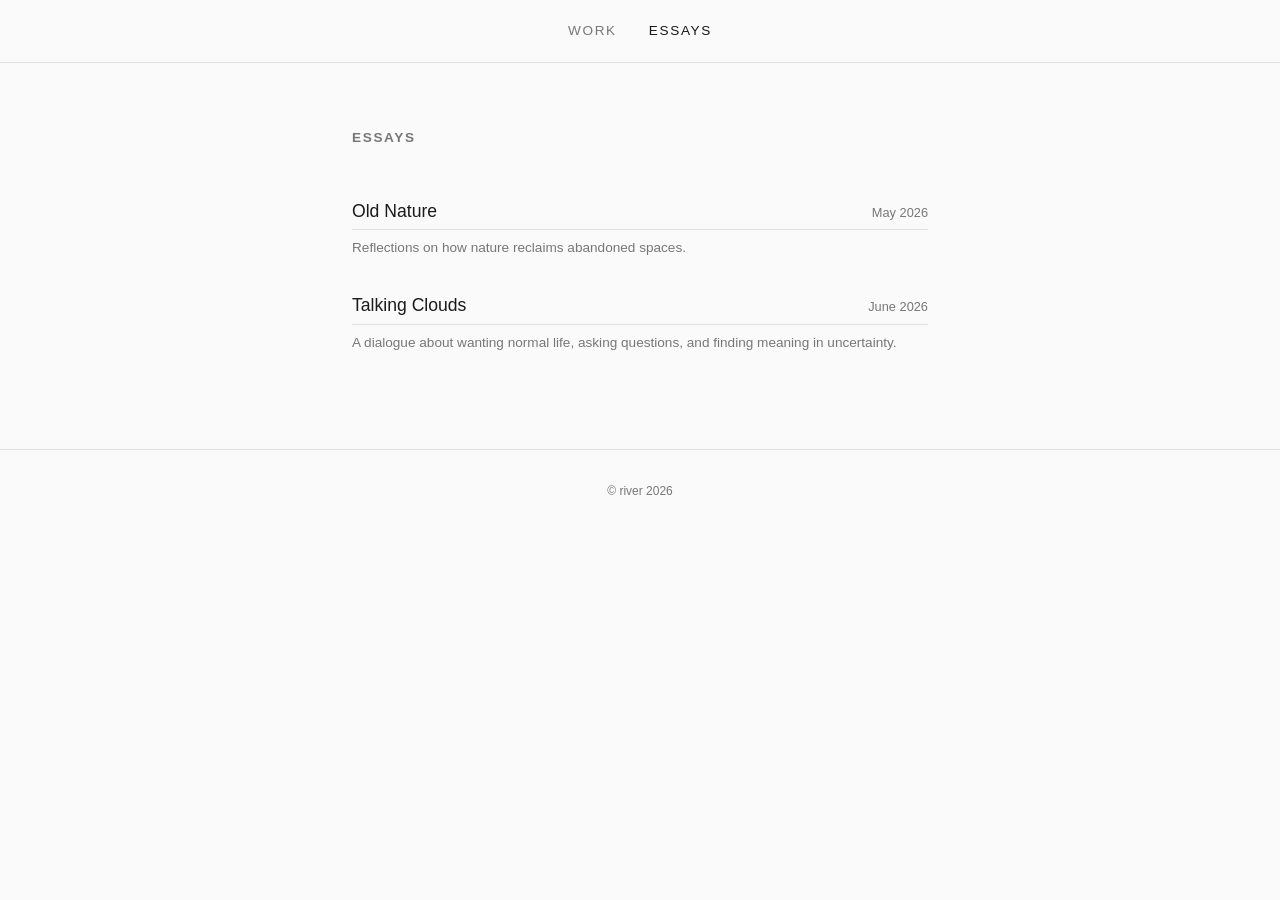
==== index.html @ b57bc3b6 "Add 'Talking Clouds' essay and rename 'On Nature' to 'Old Nature' - Create new essay 'talking-clouds" ====
<!DOCTYPE html>
<html lang="en">
<head>
  <meta charset="UTF-8">
  <meta name="viewport" content="width=device-width, initial-scale=1.0">
  <title>Essays</title>
  <link rel="stylesheet" href="style.css">
</head>
<body>

  <header>
    <nav>
      <a href="https://rivergrandmother.com" class="nav-link">Work</a>
      <a href="/" class="nav-link active">Essays</a>
    </nav>
  </header>

  <main class="list-page">
    <h1>Essays</h1>
    <ul class="essay-list" id="essay-list">
      <!-- Populated from essays.js -->
    </ul>
  </main>

  <footer>
    <p>&copy; river 2026</p>
  </footer>

  <script src="essays.js"></script>
  <script>
    const list = document.getElementById("essay-list");
    ESSAYS.forEach(essay => {
      const li = document.createElement("li");
      const a = document.createElement("a");
      a.href = essay.slug + ".html";
      a.innerHTML = `
        <span class="essay-title">${essay.title}</span>
        <span class="essay-date">${essay.date}</span>
      `;
      li.appendChild(a);
      if (essay.description) {
        const desc = document.createElement("p");
        desc.className = "essay-description";
        desc.textContent = essay.description;
        li.appendChild(desc);
      }
      list.appendChild(li);
    });
  </script>
</body>
</html>
---- style.css ----
/* ── Reset & Base ── */

*, *::before, *::after {
  margin: 0;
  padding: 0;
  box-sizing: border-box;
}

:root {
  --bg: #fafafa;
  --text: #1a1a1a;
  --text-light: #777;
  --border: #e0e0e0;
  --font: "Helvetica Neue", Helvetica, Arial, sans-serif;
}

html {
  scroll-behavior: smooth;
}

body {
  font-family: var(--font);
  color: var(--text);
  background: var(--bg);
  line-height: 1.6;
  -webkit-font-smoothing: antialiased;
}

/* ── Header / Nav ── */

header {
  position: sticky;
  top: 0;
  z-index: 100;
  background: var(--bg);
  border-bottom: 1px solid var(--border);
}

nav {
  max-width: 1400px;
  margin: 0 auto;
  padding: 1.25rem 2rem;
  display: flex;
  gap: 2rem;
  justify-content: center;
}

.nav-link {
  text-decoration: none;
  color: var(--text-light);
  font-size: 0.85rem;
  letter-spacing: 0.12em;
  text-transform: uppercase;
  transition: color 0.2s;
}

.nav-link:hover,
.nav-link.active {
  color: var(--text);
}

/* ── List Page ── */

.list-page {
  max-width: 640px;
  margin: 0 auto;
  padding: 4rem 2rem;
}

.list-page h1 {
  font-size: 0.85rem;
  text-transform: uppercase;
  letter-spacing: 0.12em;
  color: var(--text-light);
  margin-bottom: 3rem;
}

.essay-list {
  list-style: none;
}

.essay-list li {
  margin-bottom: 2rem;
}

.essay-list a {
  text-decoration: none;
  color: var(--text);
  display: flex;
  justify-content: space-between;
  align-items: baseline;
  gap: 1rem;
  padding-bottom: 0.3rem;
  border-bottom: 1px solid var(--border);
  transition: border-color 0.2s;
}

.essay-list a:hover {
  border-color: var(--text);
}

.essay-title {
  font-size: 1.1rem;
  font-weight: 400;
}

.essay-date {
  font-size: 0.8rem;
  color: var(--text-light);
  white-space: nowrap;
}

.essay-description {
  font-size: 0.85rem;
  color: var(--text-light);
  margin-top: 0.5rem;
  line-height: 1.5;
}

/* ── Essay Page ── */

.essay-page {
  display: flex;
  max-width: 1100px;
  margin: 0 auto;
  padding: 3rem 2rem;
  gap: 4rem;
}

.essay-content {
  flex: 1;
  max-width: 700px;
}

.essay-content h1 {
  font-size: 2rem;
  font-weight: 500;
  line-height: 1.3;
  margin-bottom: 0.5rem;
}

.essay-meta {
  font-size: 0.8rem;
  color: var(--text-light);
  margin-bottom: 3rem;
}

.essay-content h2 {
  font-size: 1.2rem;
  font-weight: 500;
  margin-top: 2.5rem;
  margin-bottom: 1rem;
}

.essay-content p {
  font-size: 1.05rem;
  line-height: 1.9;
  margin-bottom: 1.5rem;
}

.essay-content blockquote {
  border-left: 2px solid var(--border);
  padding-left: 1.5rem;
  margin: 2rem 0;
  color: var(--text-light);
  font-style: italic;
}

.essay-content hr {
  border: none;
  border-top: 1px solid var(--border);
  margin: 3rem 0;
}

/* ── Table of Contents (sidebar) ── */

.toc {
  width: 220px;
  flex-shrink: 0;
  position: sticky;
  top: 5rem;
  align-self: flex-start;
  max-height: calc(100vh - 6rem);
  overflow-y: auto;
}

.toc h3 {
  font-size: 0.75rem;
  text-transform: uppercase;
  letter-spacing: 0.1em;
  color: var(--text-light);
  margin-bottom: 1rem;
}

.toc ul {
  list-style: none;
}

.toc li {
  margin-bottom: 0.6rem;
}

.toc a {
  text-decoration: none;
  color: var(--text-light);
  font-size: 0.82rem;
  line-height: 1.4;
  transition: color 0.2s;
}

.toc a:hover,
.toc a.active {
  color: var(--text);
}

/* ── Back link ── */

.back-link {
  display: inline-block;
  margin-bottom: 2rem;
  text-decoration: none;
  color: var(--text-light);
  font-size: 0.85rem;
  transition: color 0.2s;
}

.back-link:hover {
  color: var(--text);
}

/* ── Footer ── */

footer {
  text-align: center;
  padding: 2rem;
  font-size: 0.75rem;
  color: var(--text-light);
  border-top: 1px solid var(--border);
}

/* ── Responsive ── */

@media (max-width: 850px) {
  .essay-page {
    flex-direction: column;
    padding: 2rem 1.5rem;
    gap: 0;
  }

  .toc {
    position: static;
    width: 100%;
    max-height: none;
    margin-bottom: 2rem;
    padding-bottom: 1.5rem;
    border-bottom: 1px solid var(--border);
  }

  .essay-content {
    max-width: 100%;
  }
}

@media (max-width: 480px) {
  .list-page {
    padding: 2.5rem 1.25rem;
  }

  .essay-content h1 {
    font-size: 1.5rem;
  }
}
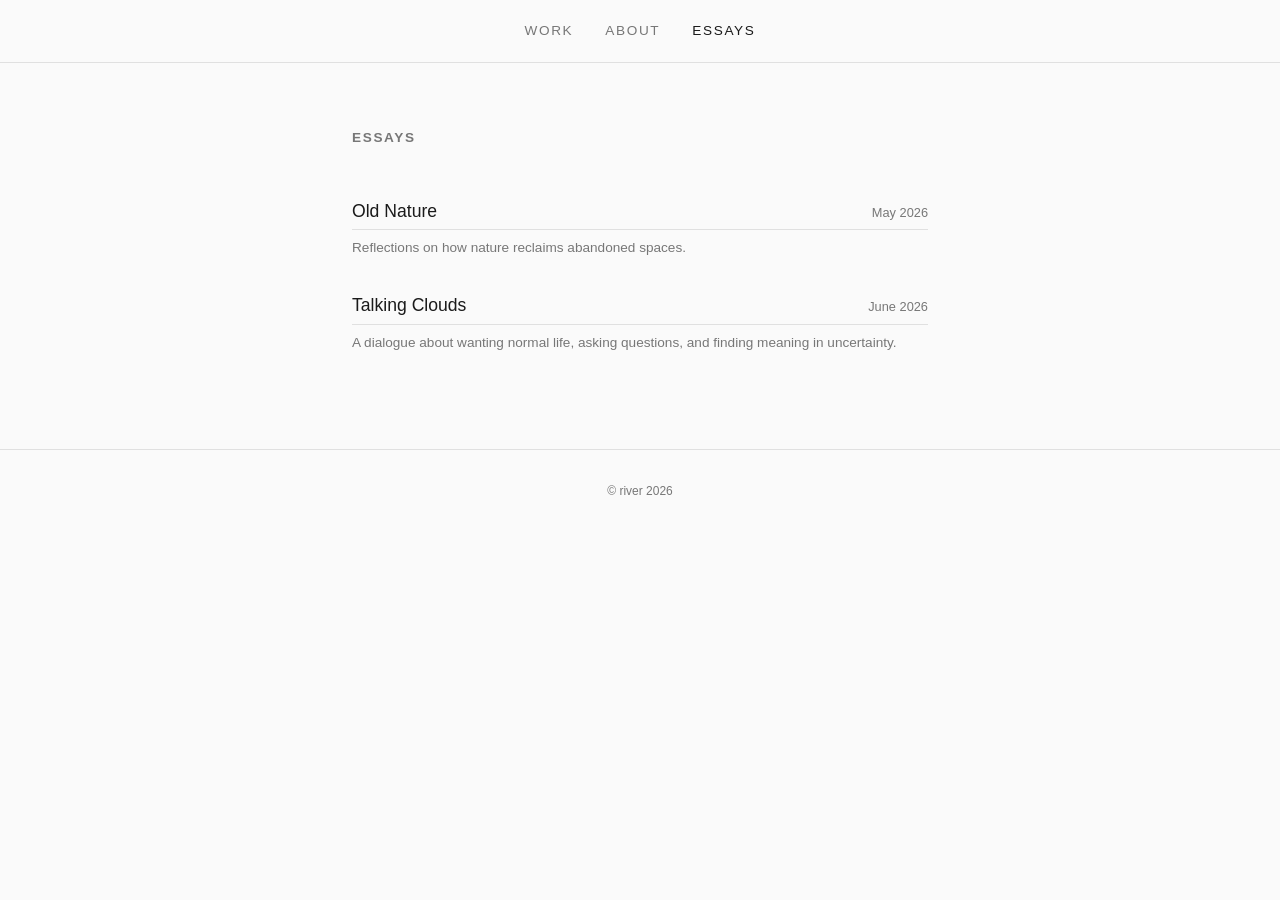
==== commit 4c1c4b69: "Add About link to navigation" ====
--- a/index.html
+++ b/index.html
@@ -11,6 +11,7 @@
   <header>
     <nav>
       <a href="https://rivergrandmother.com" class="nav-link">Work</a>
+      <a href="https://rivergrandmother.com#about" class="nav-link">About</a>
       <a href="/" class="nav-link active">Essays</a>
     </nav>
   </header>
--- a/style.css
+++ b/style.css
@@ -228,6 +228,8 @@
   color: var(--text);
 }
 
+
+
 /* ── Footer ── */
 
 footer {
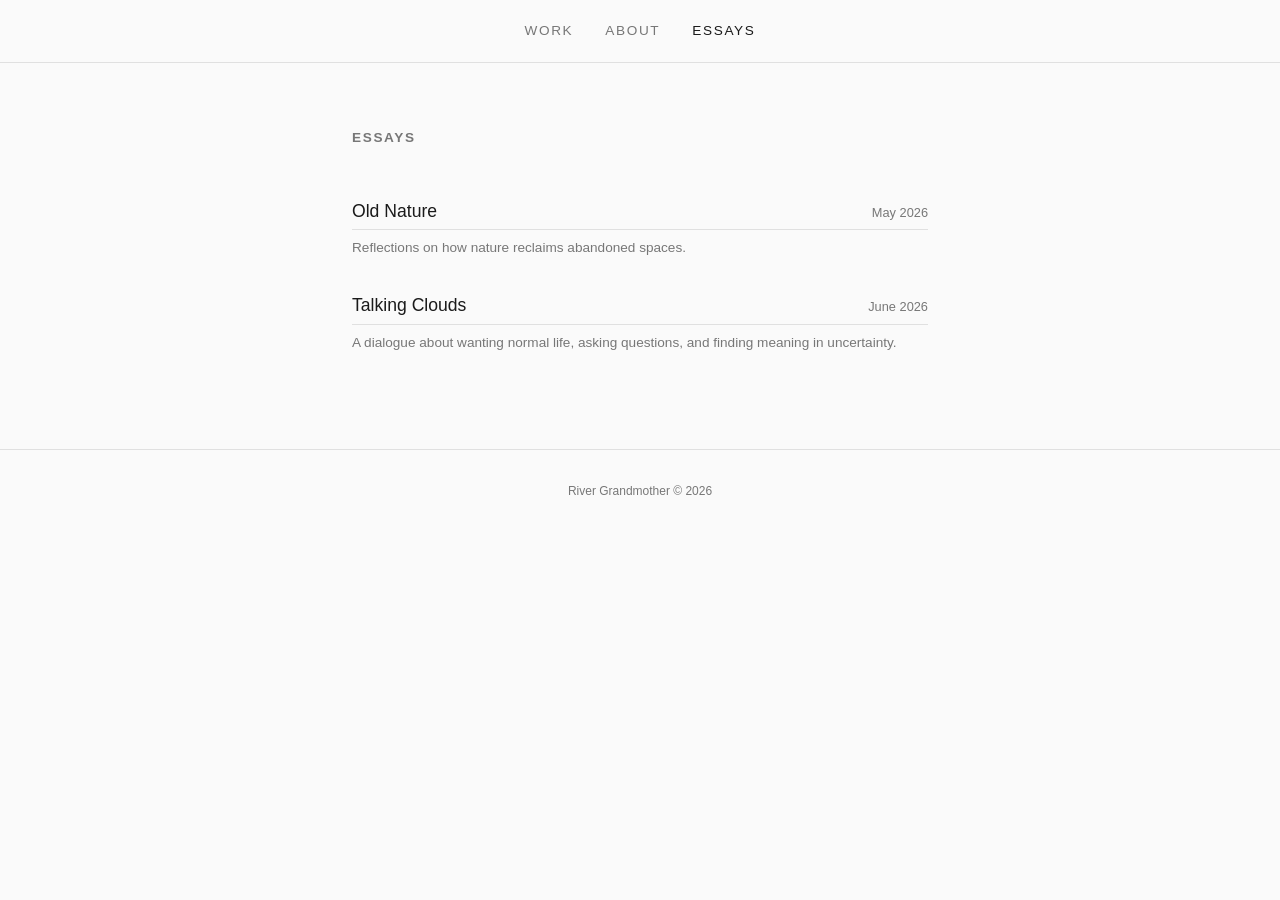
==== commit 3304a23c: "Update footer to use 'River Grandmother © 2026'" ====
--- a/index.html
+++ b/index.html
@@ -24,7 +24,7 @@
   </main>
 
   <footer>
-    <p>&copy; river 2026</p>
+    <p>River Grandmother © 2026</p>
   </footer>
 
   <script src="essays.js"></script>
@@ -34,8 +34,7 @@
       const li = document.createElement("li");
       const a = document.createElement("a");
       a.href = essay.slug + ".html";
-      a.innerHTML = `
-        <span class="essay-title">${essay.title}</span>
+      a.innerHTML = `\n        <span class="essay-title">${essay.title}</span>
         <span class="essay-date">${essay.date}</span>
       `;
       li.appendChild(a);
@@ -47,6 +46,28 @@
       }
       list.appendChild(li);
     });
+
+    // Set active navigation link based on current page
+    function setActiveNavLink() {
+      const currentPath = window.location.pathname;
+      const navLinks = document.querySelectorAll('.nav-link');
+
+      navLinks.forEach(link => {
+        link.classList.remove('active');
+        const linkPath = link.getAttribute('href');
+
+        if (linkPath === '/' && (currentPath === '/' || currentPath === '/index.html')) {
+          link.classList.add('active');
+        } else if (linkPath === 'https://rivergrandmother.com#about' && currentPath.includes('about')) {
+          link.classList.add('active');
+        } else if (linkPath === 'https://rivergrandmother.com' && currentPath.includes('rivergrandmother.com')) {
+          link.classList.add('active');
+        }
+      });
+    }
+
+    // Run on page load
+    document.addEventListener('DOMContentLoaded', setActiveNavLink);
   </script>
 </body>
 </html>
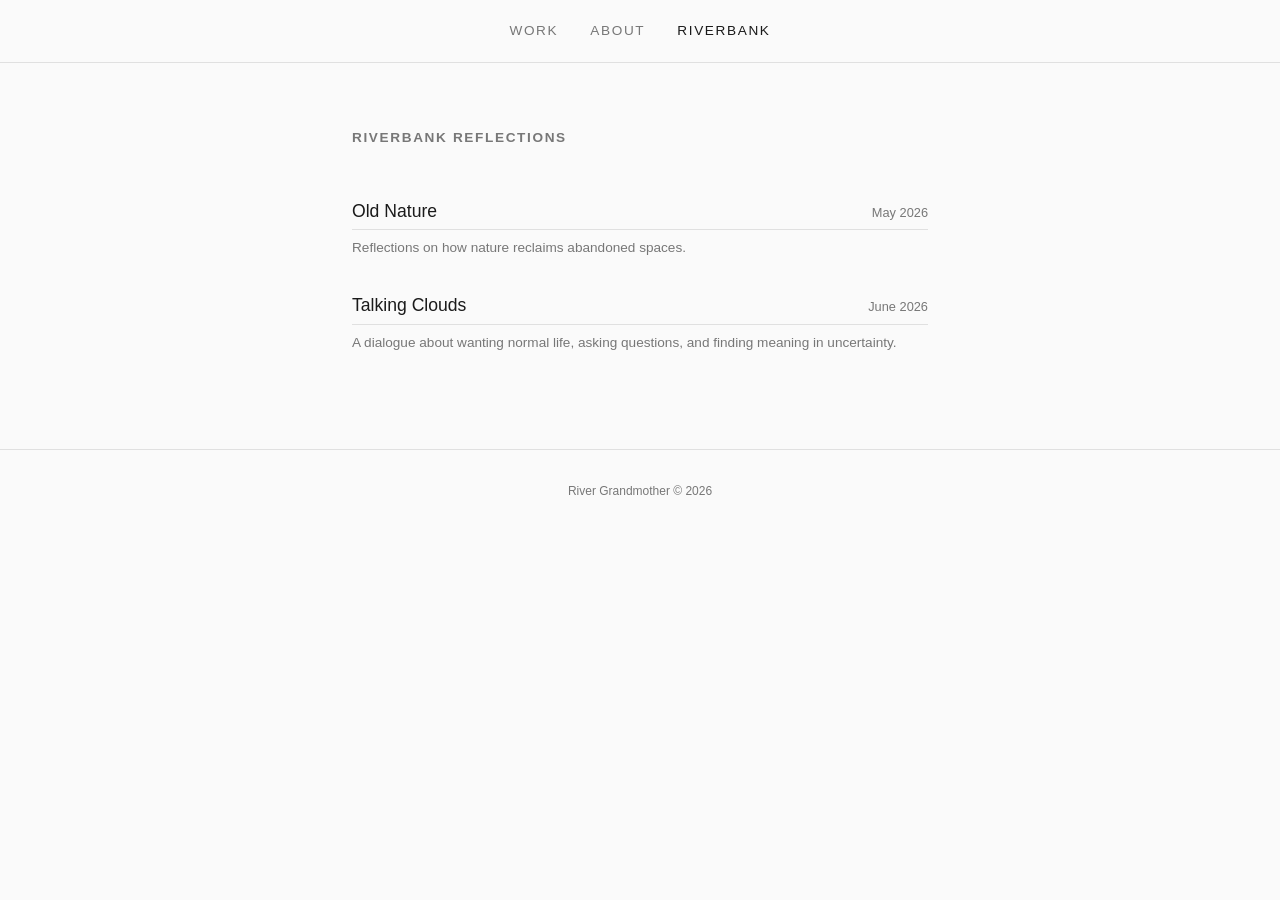
==== commit 5bbadef1: "Rename Essays to Riverbank Reflections" ====
--- a/index.html
+++ b/index.html
@@ -3,7 +3,7 @@
 <head>
   <meta charset="UTF-8">
   <meta name="viewport" content="width=device-width, initial-scale=1.0">
-  <title>Essays</title>
+  <title>Riverbank Notes</title>
   <link rel="stylesheet" href="style.css">
 </head>
 <body>
@@ -12,12 +12,12 @@
     <nav>
       <a href="https://rivergrandmother.com" class="nav-link">Work</a>
       <a href="https://rivergrandmother.com#about" class="nav-link">About</a>
-      <a href="/" class="nav-link active">Essays</a>
+      <a href="/" class="nav-link active">Riverbank</a>
     </nav>
   </header>
 
   <main class="list-page">
-    <h1>Essays</h1>
+    <h1>Riverbank Reflections</h1>
     <ul class="essay-list" id="essay-list">
       <!-- Populated from essays.js -->
     </ul>
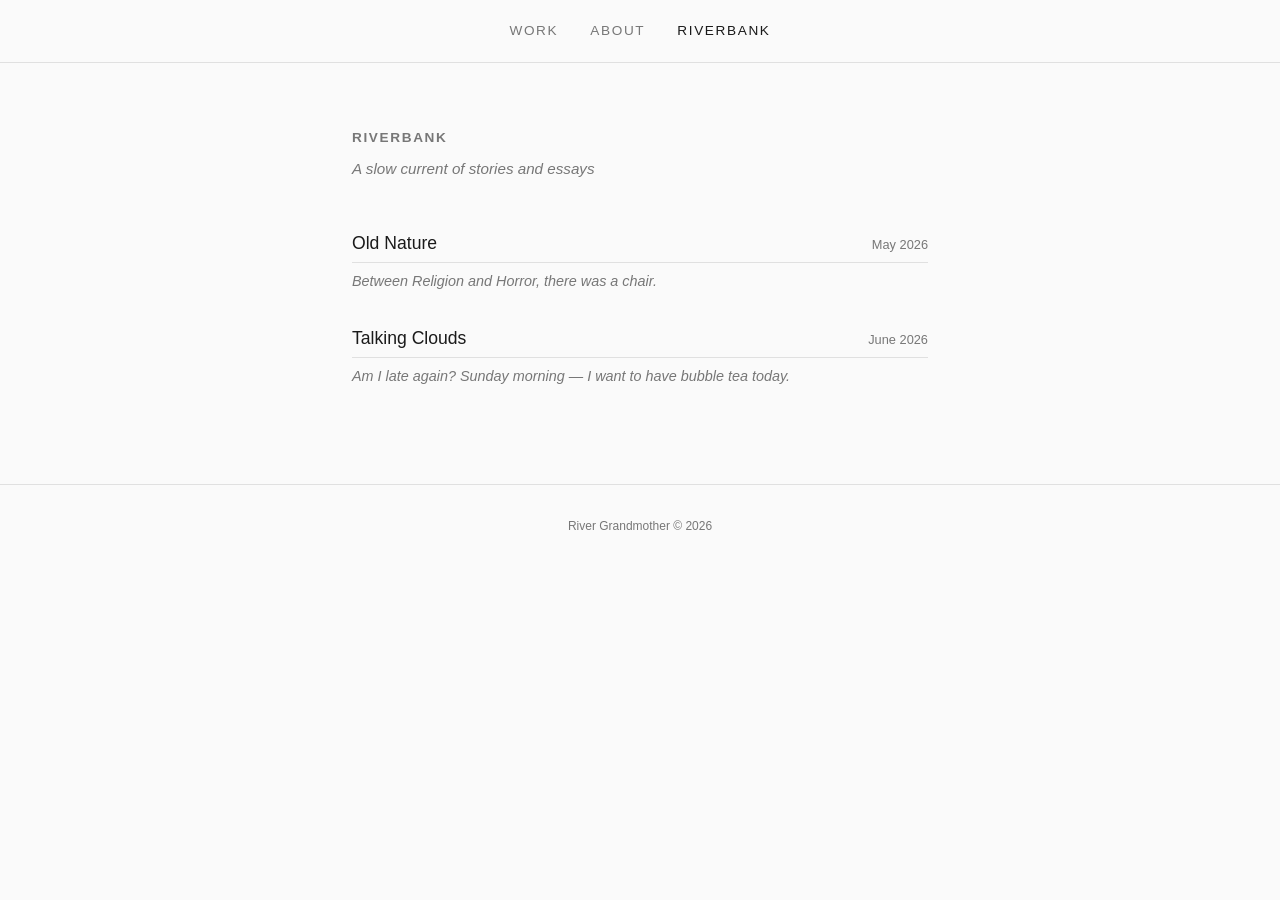
==== commit be7cbd05: "Replace descriptions with first lines, add subtitle, remove stray Manager label" ====
--- a/index.html
+++ b/index.html
@@ -17,7 +17,8 @@
   </header>
 
   <main class="list-page">
-    <h1>Riverbank Reflections</h1>
+    <h1>Riverbank</h1>
+    <p class="page-subtitle">A slow current of stories and essays</p>
     <ul class="essay-list" id="essay-list">
       <!-- Populated from essays.js -->
     </ul>
@@ -38,11 +39,11 @@
         <span class="essay-date">${essay.date}</span>
       `;
       li.appendChild(a);
-      if (essay.description) {
-        const desc = document.createElement("p");
-        desc.className = "essay-description";
-        desc.textContent = essay.description;
-        li.appendChild(desc);
+      if (essay.firstLine) {
+        const first = document.createElement("p");
+        first.className = "essay-first-line";
+        first.textContent = essay.firstLine;
+        li.appendChild(first);
       }
       list.appendChild(li);
     });
--- a/style.css
+++ b/style.css
@@ -72,7 +72,14 @@
   text-transform: uppercase;
   letter-spacing: 0.12em;
   color: var(--text-light);
+  margin-bottom: 0.5rem;
+}
+
+.page-subtitle {
+  font-size: 0.95rem;
+  color: var(--text-light);
   margin-bottom: 3rem;
+  font-style: italic;
 }
 
 .essay-list {
@@ -110,11 +117,12 @@
   white-space: nowrap;
 }
 
-.essay-description {
-  font-size: 0.85rem;
+.essay-first-line {
+  font-size: 0.9rem;
   color: var(--text-light);
   margin-top: 0.5rem;
   line-height: 1.5;
+  font-style: italic;
 }
 
 /* ── Essay Page ── */
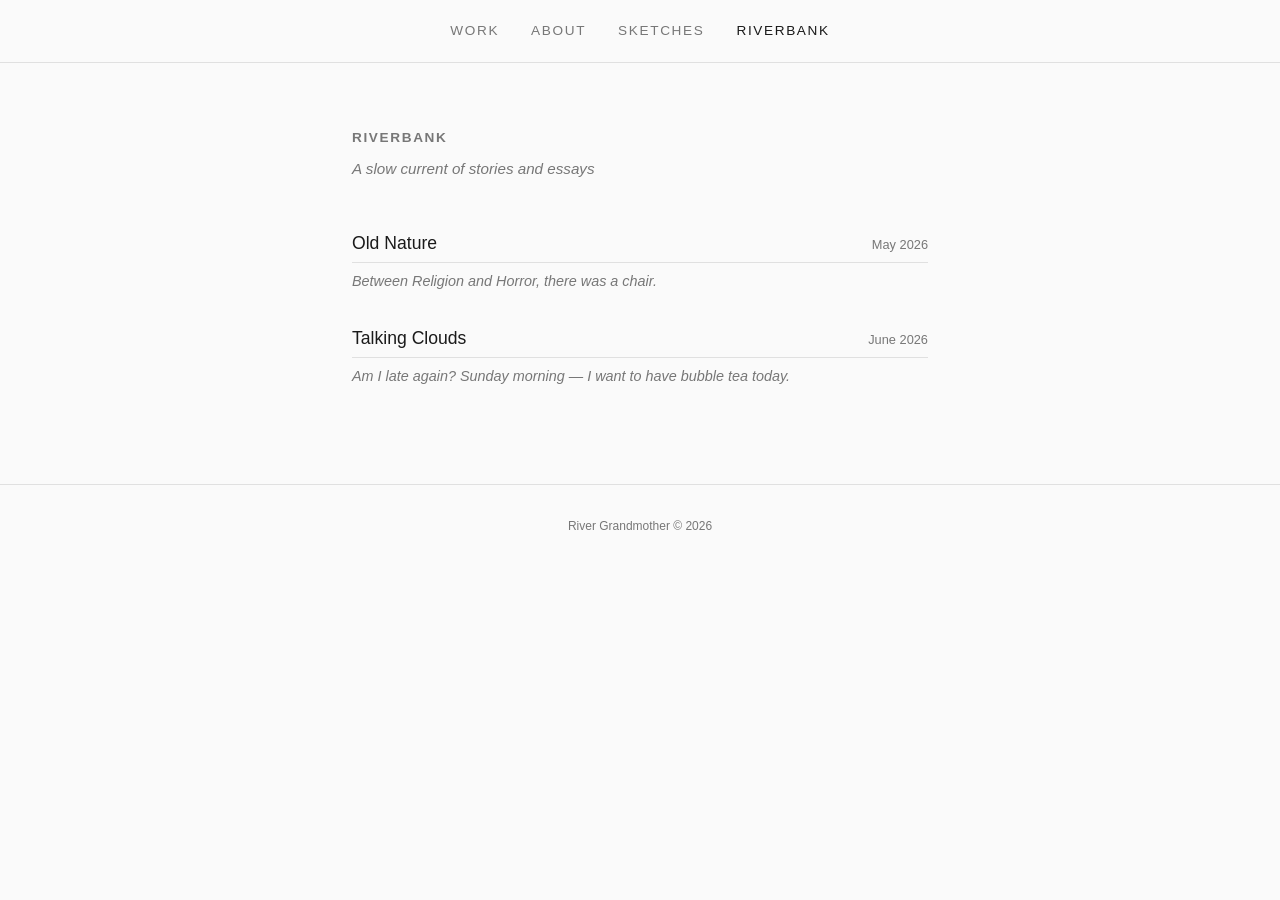
==== commit d67e6e83: "Add Sketches nav link to match main site" ====
--- a/index.html
+++ b/index.html
@@ -12,6 +12,7 @@
     <nav>
       <a href="https://rivergrandmother.com" class="nav-link">Work</a>
       <a href="https://rivergrandmother.com#about" class="nav-link">About</a>
+      <a href="https://rivergrandmother.com/sketches.html" class="nav-link">Sketches</a>
       <a href="/" class="nav-link active">Riverbank</a>
     </nav>
   </header>
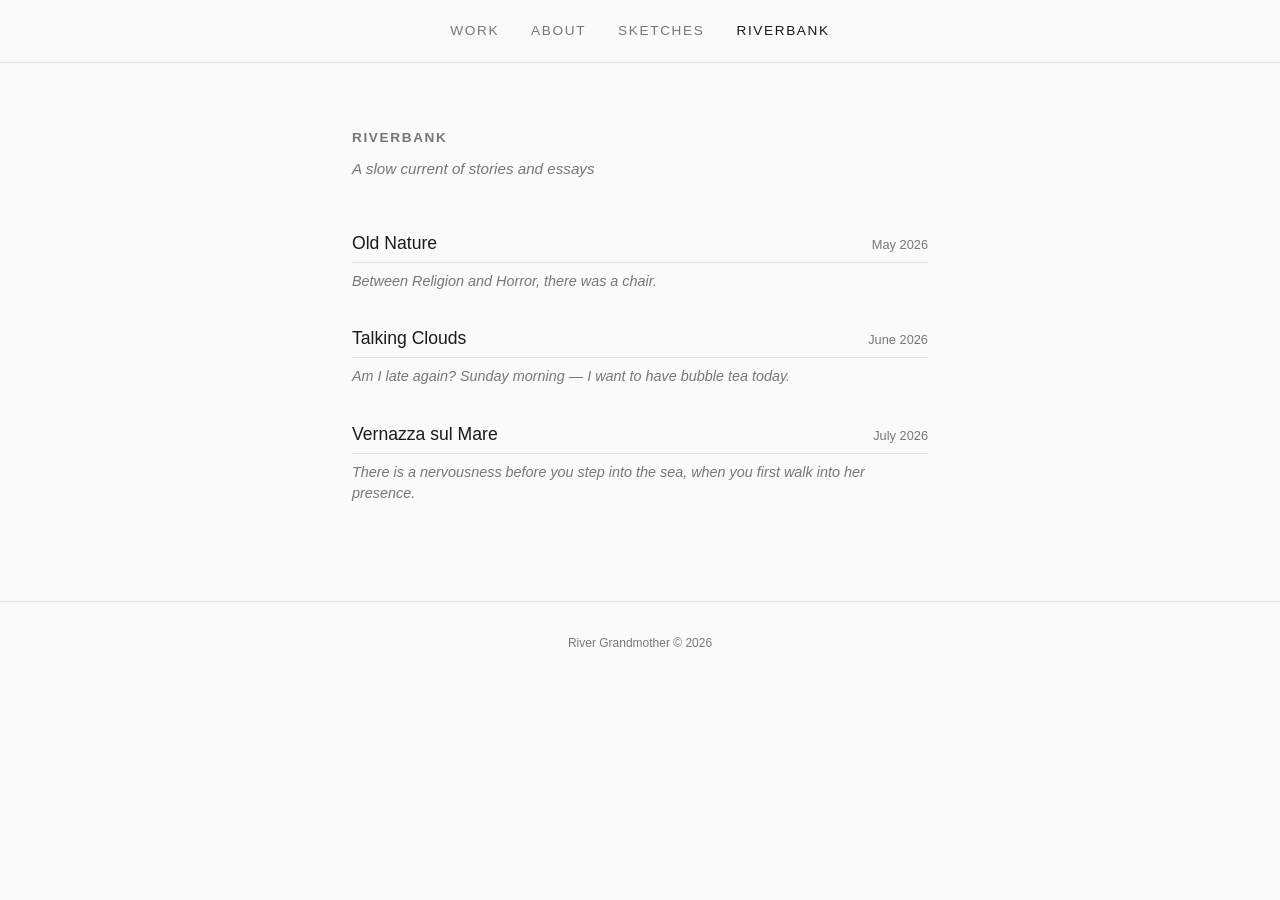
==== commit 4181adff: "Update sketches links to clean URL" ====
--- a/index.html
+++ b/index.html
@@ -12,7 +12,7 @@
     <nav>
       <a href="https://rivergrandmother.com" class="nav-link">Work</a>
       <a href="https://rivergrandmother.com#about" class="nav-link">About</a>
-      <a href="https://rivergrandmother.com/sketches.html" class="nav-link">Sketches</a>
+      <a href="https://rivergrandmother.com/sketches" class="nav-link">Sketches</a>
       <a href="/" class="nav-link active">Riverbank</a>
     </nav>
   </header>
